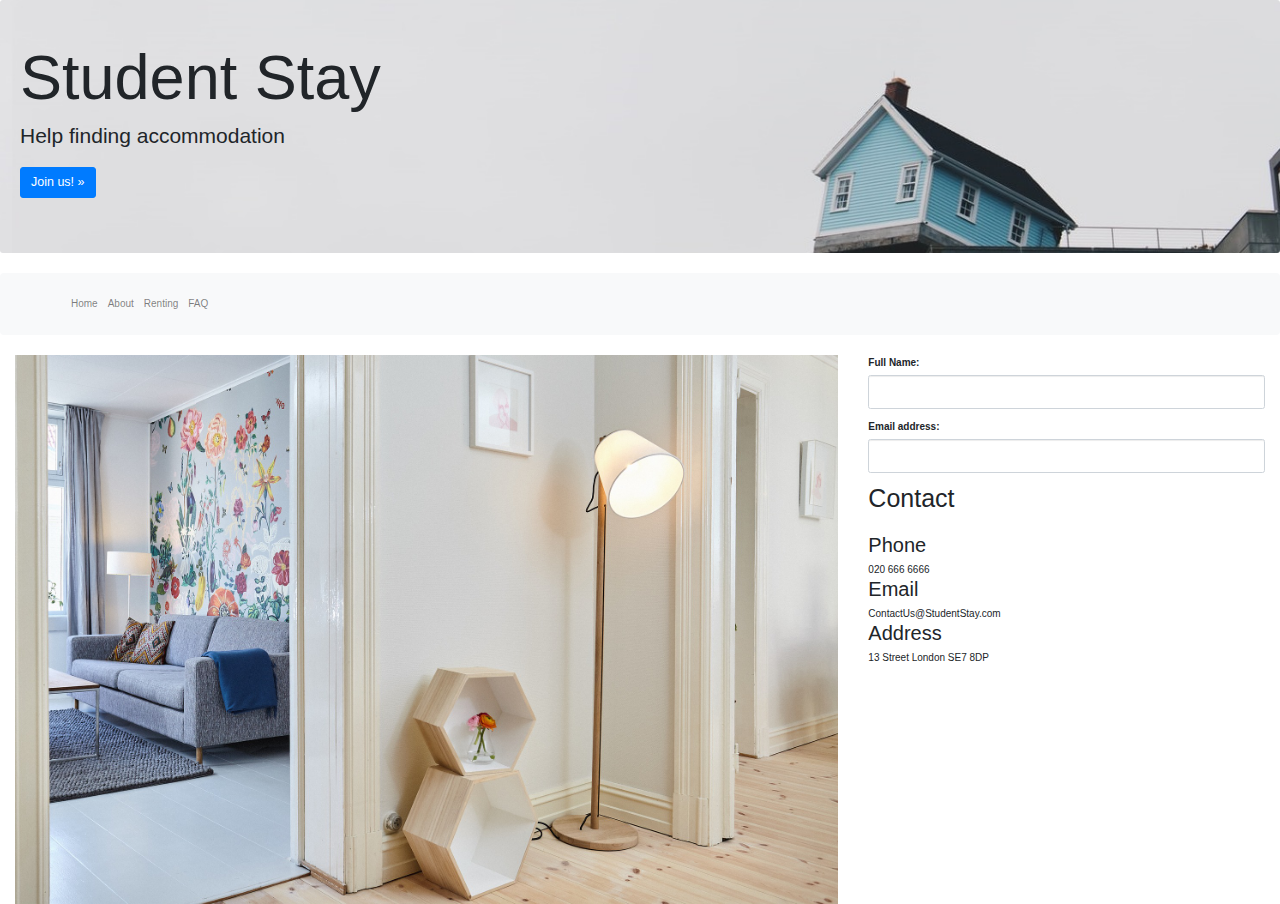
==== Joinusindex.html @ d081b561 "Update Joinusindex.html" ====
<!DOCTYPE html>
<html lang="en" dir="ltr">
  <head>
    <meta charset="utf-8">
      <link rel="stylesheet" href="https://maxcdn.bootstrapcdn.com/bootstrap/3.4.0/css/bootstrap.min.css">
    <link rel="stylesheet"href="https://stackpath.bootstrapcdn.com/bootstrap/4.1.3/css/bootstrap.min.css" crossorigin="anonymous">
    <title> JoinUs </title>
      <link rel="stylesheet" type="text/css" href="styles.css">
  </head>
  <body>

    <div class="jumbotron"  style="background-image: url('home.jpg'); background-size: 100%;">
        <h1>Student Stay</h1>
        <p class="lead">Help finding accommodation</p>
        <p><a href="joinusindex.html" target="_blank" class="btn btn-primary btn-lg">Join us! &raquo;</a></p>
    </div>

    <nav class="navbar navbar-expand-lg navbar-light bg-light">
    <a class="navbar-brand" href="#"></a>
    <button class="navbar-toggler" type="button" data-toggle="collapse" data-target="#navbarNav" aria-controls="navbarNav" aria-expanded="false" aria-label="Toggle navigation">
    <span class="navbar-toggler-icon"></span>
    </button>
    <div class="collapse navbar-collapse" id="navbarNav">
    <ul class="navbar-nav">
      <li class="nav-item">
        <a class="nav-link" href="index.html" target=>Home</a>
      </li>
      <li class="nav-item">
        <a class="nav-link" href="aboutindex.html" target="_blank">About</a>
      </li>
      <li class="nav-item">
        <a class="nav-link" href="rentingindex2.html" target="_blank">Renting</a>
      </li>
      <li class="nav-item">
        <a class="nav-link" href="faqindex.html" target="_blank">FAQ</a>
      </li>
    </ul>
    </div>
    </nav>

    <div class="container-fluid">
    <div class="row">
    <div class="col-sm-8"><img src="room3.jpg" class="img-fluid" alt="room"></div>
    <div class="col-sm-4">
    <form action="/action_page.php">
        <div class="form-group">
          <label for="name">Full Name:</label>
          <input type="name" class="form-control" id="name">
        </div>
        <div class="form-group">
          <label for="email">Email address:</label>
          <input type="email" class="form-control" id="email">
        </div>
    </form>
    <h1> Contact </h1>
    <br>
      <h2> Phone</h2>
      020 666 6666
      <h2> Email </h2>
      ContactUs@StudentStay.com
      <h2> Address </h2>
      13 Street
      London
      SE7 8DP
      </div>
    </div>
    </div>

    </body>
    </html>
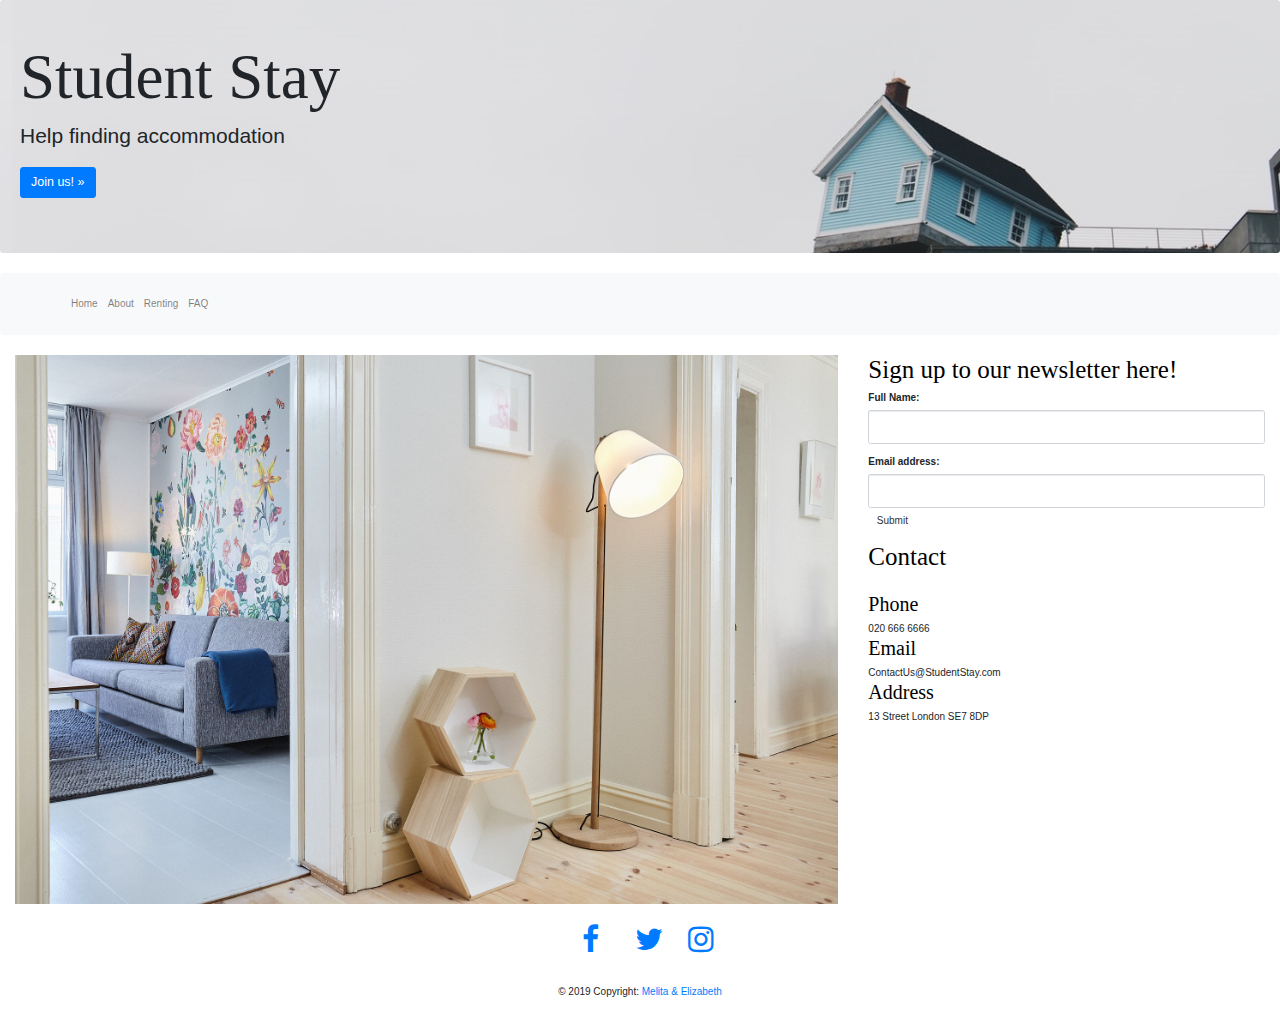
==== commit 66c1408f: "Removed open new page from join us" ====
--- a/Joinusindex.html
+++ b/Joinusindex.html
@@ -4,6 +4,7 @@
     <meta charset="utf-8">
       <link rel="stylesheet" href="https://maxcdn.bootstrapcdn.com/bootstrap/3.4.0/css/bootstrap.min.css">
     <link rel="stylesheet"href="https://stackpath.bootstrapcdn.com/bootstrap/4.1.3/css/bootstrap.min.css" crossorigin="anonymous">
+    <link rel="stylesheet" href="https://stackpath.bootstrapcdn.com/font-awesome/4.7.0/css/font-awesome.min.css">
     <title> JoinUs </title>
       <link rel="stylesheet" type="text/css" href="styles.css">
   </head>
@@ -12,7 +13,7 @@
     <div class="jumbotron"  style="background-image: url('home.jpg'); background-size: 100%;">
         <h1>Student Stay</h1>
         <p class="lead">Help finding accommodation</p>
-        <p><a href="joinusindex.html" target="_blank" class="btn btn-primary btn-lg">Join us! &raquo;</a></p>
+        <p><a href="Joinusindex.html" target="_blank" class="btn btn-primary btn-lg">Join us! &raquo;</a></p>
     </div>
 
     <nav class="navbar navbar-expand-lg navbar-light bg-light">
@@ -26,13 +27,13 @@
         <a class="nav-link" href="index.html" target=>Home</a>
       </li>
       <li class="nav-item">
-        <a class="nav-link" href="aboutindex.html" target="_blank">About</a>
+        <a class="nav-link" href="aboutindex.html" target=>About</a>
       </li>
       <li class="nav-item">
-        <a class="nav-link" href="rentingindex2.html" target="_blank">Renting</a>
+        <a class="nav-link" href="rentingindex2.html" target=>Renting</a>
       </li>
       <li class="nav-item">
-        <a class="nav-link" href="faqindex.html" target="_blank">FAQ</a>
+        <a class="nav-link" href="faqindex.html" target=>FAQ</a>
       </li>
     </ul>
     </div>
@@ -42,6 +43,7 @@
     <div class="row">
     <div class="col-sm-8"><img src="room3.jpg" class="img-fluid" alt="room"></div>
     <div class="col-sm-4">
+    <h1> Sign up to our newsletter here! </h1>
     <form action="/action_page.php">
         <div class="form-group">
           <label for="name">Full Name:</label>
@@ -50,6 +52,7 @@
         <div class="form-group">
           <label for="email">Email address:</label>
           <input type="email" class="form-control" id="email">
+          <button type="submit" class="btn btn-default">Submit</button>
         </div>
     </form>
     <h1> Contact </h1>
@@ -66,5 +69,17 @@
     </div>
     </div>
 
+    <footer class="page-footer font-small cyan darken-3">
+    <link rel="stylesheet" href="styles.css">
+    <center>
+      <a href="fb" class="fa fa-facebook"></a>
+      <a href="twitter" class="fa fa-twitter"></a>
+      <a href="instagram" class="fa fa-instagram"></a>
+    </center>
+      <div class="footer-copyright text-center py-3">© 2019 Copyright:
+        <a href="https://"> Melita & Elizabeth</a>
+      </div>
+    </footer>
+
     </body>
     </html>
--- a/styles.css
+++ b/styles.css
@@ -0,0 +1,38 @@
+body {
+  background-color: #FFFFFF;
+}
+
+
+h1 {
+  color: black;
+  margin-left: 0px;
+  style="font-size:10vw";
+  font-family: "Times New Roman", Times, serif;
+}
+
+h2 {
+  color: black;
+  margin-left: 0px;
+  style="font-size:5vw";
+  font-family: "Times New Roman", Times, serif;
+}
+
+
+.fa {
+  padding: 20px;
+  font-size: 30px;
+  width: 50px;
+  text-align: center;
+  text-decoration: none;
+
+  .fa:hover {
+  opacity: 0.7;
+
+.fa-facebook {
+  background: #3B5998;
+  color: white;
+
+  .fa-twitter {
+  background: #55ACEE;
+  color: white;
+}
--- a/styles.css
+++ b/styles.css
@@ -0,0 +1,38 @@
+body {
+  background-color: #FFFFFF;
+}
+
+
+h1 {
+  color: black;
+  margin-left: 0px;
+  style="font-size:10vw";
+  font-family: "Times New Roman", Times, serif;
+}
+
+h2 {
+  color: black;
+  margin-left: 0px;
+  style="font-size:5vw";
+  font-family: "Times New Roman", Times, serif;
+}
+
+
+.fa {
+  padding: 20px;
+  font-size: 30px;
+  width: 50px;
+  text-align: center;
+  text-decoration: none;
+
+  .fa:hover {
+  opacity: 0.7;
+
+.fa-facebook {
+  background: #3B5998;
+  color: white;
+
+  .fa-twitter {
+  background: #55ACEE;
+  color: white;
+}
